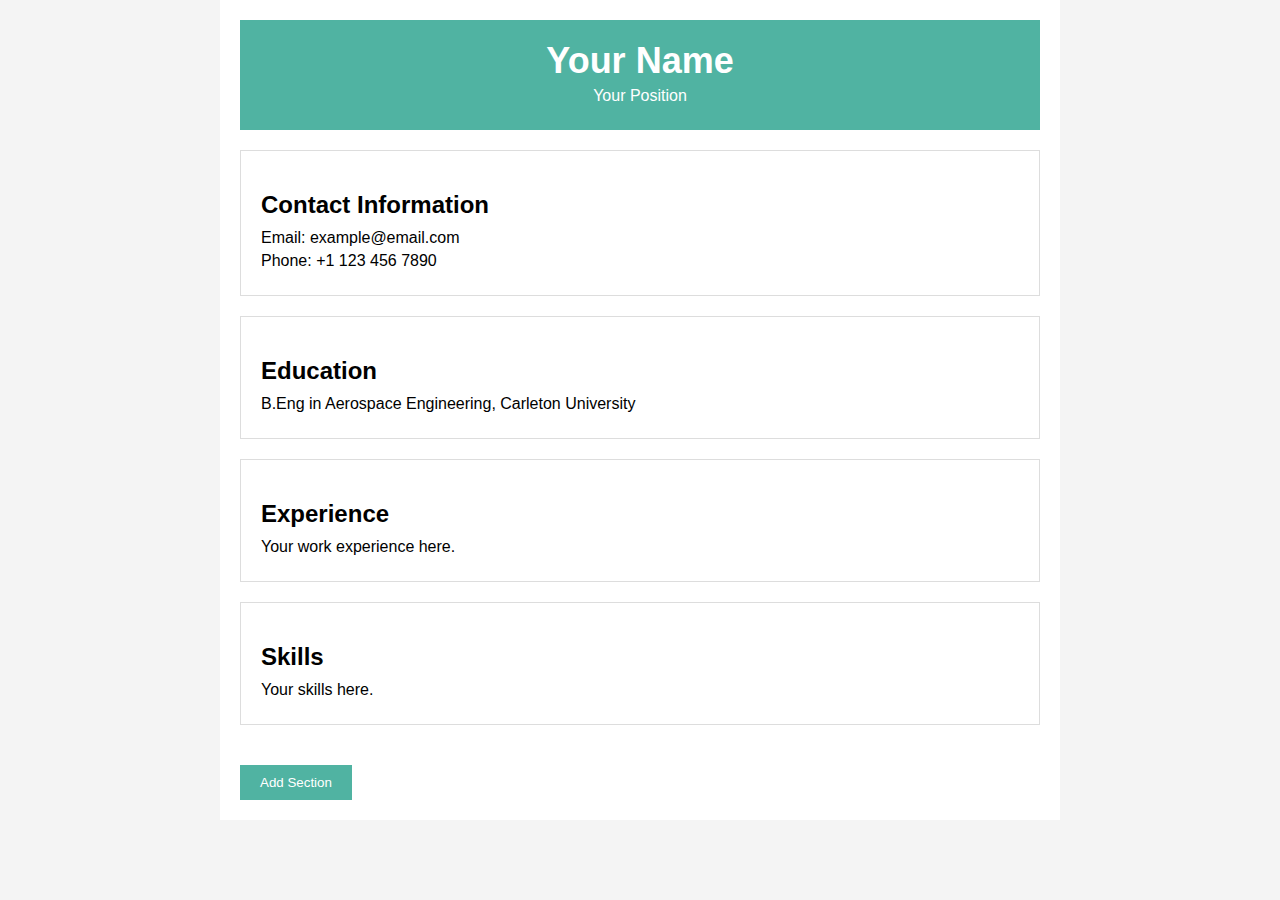
==== index.html @ e354a076 "test" ====
<!DOCTYPE html>
<html lang="en">
<head>
  <meta charset="UTF-8">
  <title>Interactive Resume</title>
  <link rel="stylesheet" href="styles.css">
  <script src="script.js" defer></script>
</head>
<body>
  <div class="container">
    <header>
      <h1 contenteditable="true">Your Name</h1>
      <p contenteditable="true">Your Position</p>
    </header>
    <section class="contact">
      <h2>Contact Information</h2>
      <p contenteditable="true">Email: example@email.com</p>
      <p contenteditable="true">Phone: +1 123 456 7890</p>
    </section>
    <section class="education">
      <h2>Education</h2>
      <p contenteditable="true">B.Eng in Aerospace Engineering, Carleton University</p>
    </section>
    <section class="experience">
      <h2>Experience</h2>
      <p contenteditable="true">Your work experience here.</p>
    </section>
    <section class="skills">
      <h2>Skills</h2>
      <p contenteditable="true">Your skills here.</p>
    </section>
    <div id="additional-sections"></div>
    <button id="add-section" class="action-button">Add Section</button>
  </div>
</body>
</html>
---- styles.css ----
body {
  font-family: Arial, sans-serif;
  margin: 0;
  padding: 0;
  background-color: #f4f4f4;
}

.container {
  max-width: 800px;
  margin: auto;
  background: #fff;
  padding: 20px;
}

header {
  background: #50b3a2;
  color: white;
  padding: 20px;
  text-align: center;
}

header h1 {
  margin: 0;
  font-size: 36px;
}

header p {
  margin: 5px 0;
}

section {
  margin: 20px 0;
  padding: 20px;
  border: 1px solid #ddd;
}

section h2 {
  font-size: 24px;
  margin-bottom: 10px;
}

section p {
  margin: 5px 0;
}

.action-button {
  background-color: #50b3a2;
  color: white;
  padding: 10px 20px;
  border: none;
  cursor: pointer;
  margin-top: 20px;
}

.action-button:hover {
  background-color: #439482;
}
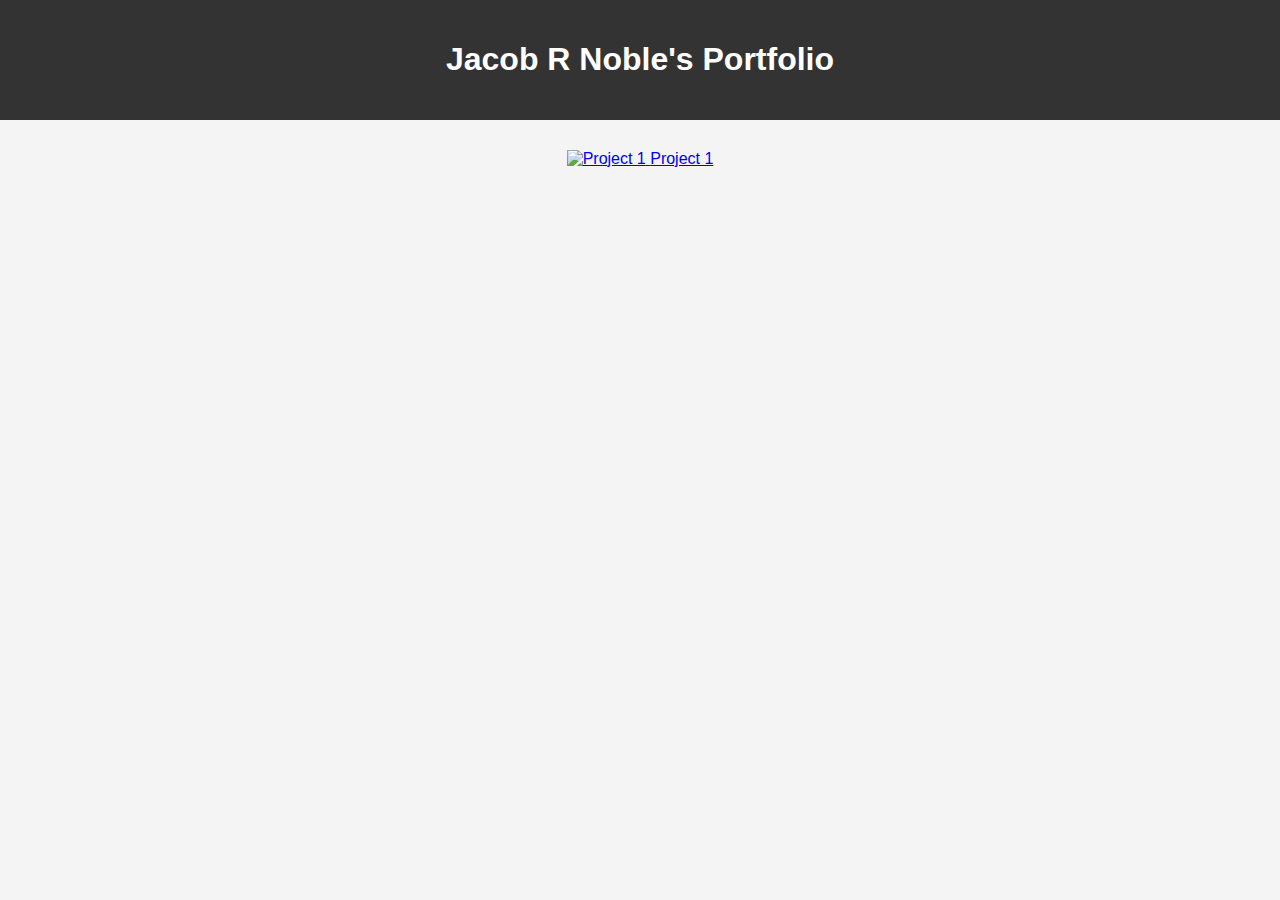
==== commit b04b9d77: "changes made" ====
--- a/index.html
+++ b/index.html
@@ -1,36 +1,29 @@
 <!DOCTYPE html>
 <html lang="en">
+
 <head>
-  <meta charset="UTF-8">
-  <title>Interactive Resume</title>
-  <link rel="stylesheet" href="styles.css">
-  <script src="script.js" defer></script>
+    <meta charset="UTF-8">
+    <meta name="viewport" content="width=device-width, initial-scale=1.0">
+    <title>My Portfolio Timeline</title>
+    <link rel="stylesheet" href="main.css">
 </head>
+
 <body>
-  <div class="container">
+
     <header>
-      <h1 contenteditable="true">Your Name</h1>
-      <p contenteditable="true">Your Position</p>
+        <h1>Jacob R Noble's Portfolio</h1>
     </header>
-    <section class="contact">
-      <h2>Contact Information</h2>
-      <p contenteditable="true">Email: example@email.com</p>
-      <p contenteditable="true">Phone: +1 123 456 7890</p>
+
+    <section id="timeline">
+        <a href="project1/" class="project-icon">
+            <img src="assets/icon1.png" alt="Project 1">
+            <span>Project 1</span>
+        </a>
+        <!-- Future projects will be appended here -->
     </section>
-    <section class="education">
-      <h2>Education</h2>
-      <p contenteditable="true">B.Eng in Aerospace Engineering, Carleton University</p>
-    </section>
-    <section class="experience">
-      <h2>Experience</h2>
-      <p contenteditable="true">Your work experience here.</p>
-    </section>
-    <section class="skills">
-      <h2>Skills</h2>
-      <p contenteditable="true">Your skills here.</p>
-    </section>
-    <div id="additional-sections"></div>
-    <button id="add-section" class="action-button">Add Section</button>
-  </div>
+
+    <script src="main.js"></script>
+
 </body>
-</html>+
+</html>
--- a/main.css
+++ b/main.css
@@ -0,0 +1,31 @@
+body {
+  font-family: Arial, sans-serif;
+  background-color: #f4f4f4;
+  margin: 0;
+  padding: 0;
+}
+
+header {
+  background-color: #333;
+  color: #fff;
+  text-align: center;
+  padding: 20px 0;
+}
+
+#timeline {
+  display: flex;
+  justify-content: space-around;
+  flex-wrap: wrap;
+  padding: 20px;
+}
+
+.project-icon {
+  display: block;
+  text-align: center;
+  width: 200px;
+  margin: 10px;
+}
+
+.project-icon img {
+  max-width: 100%;
+}
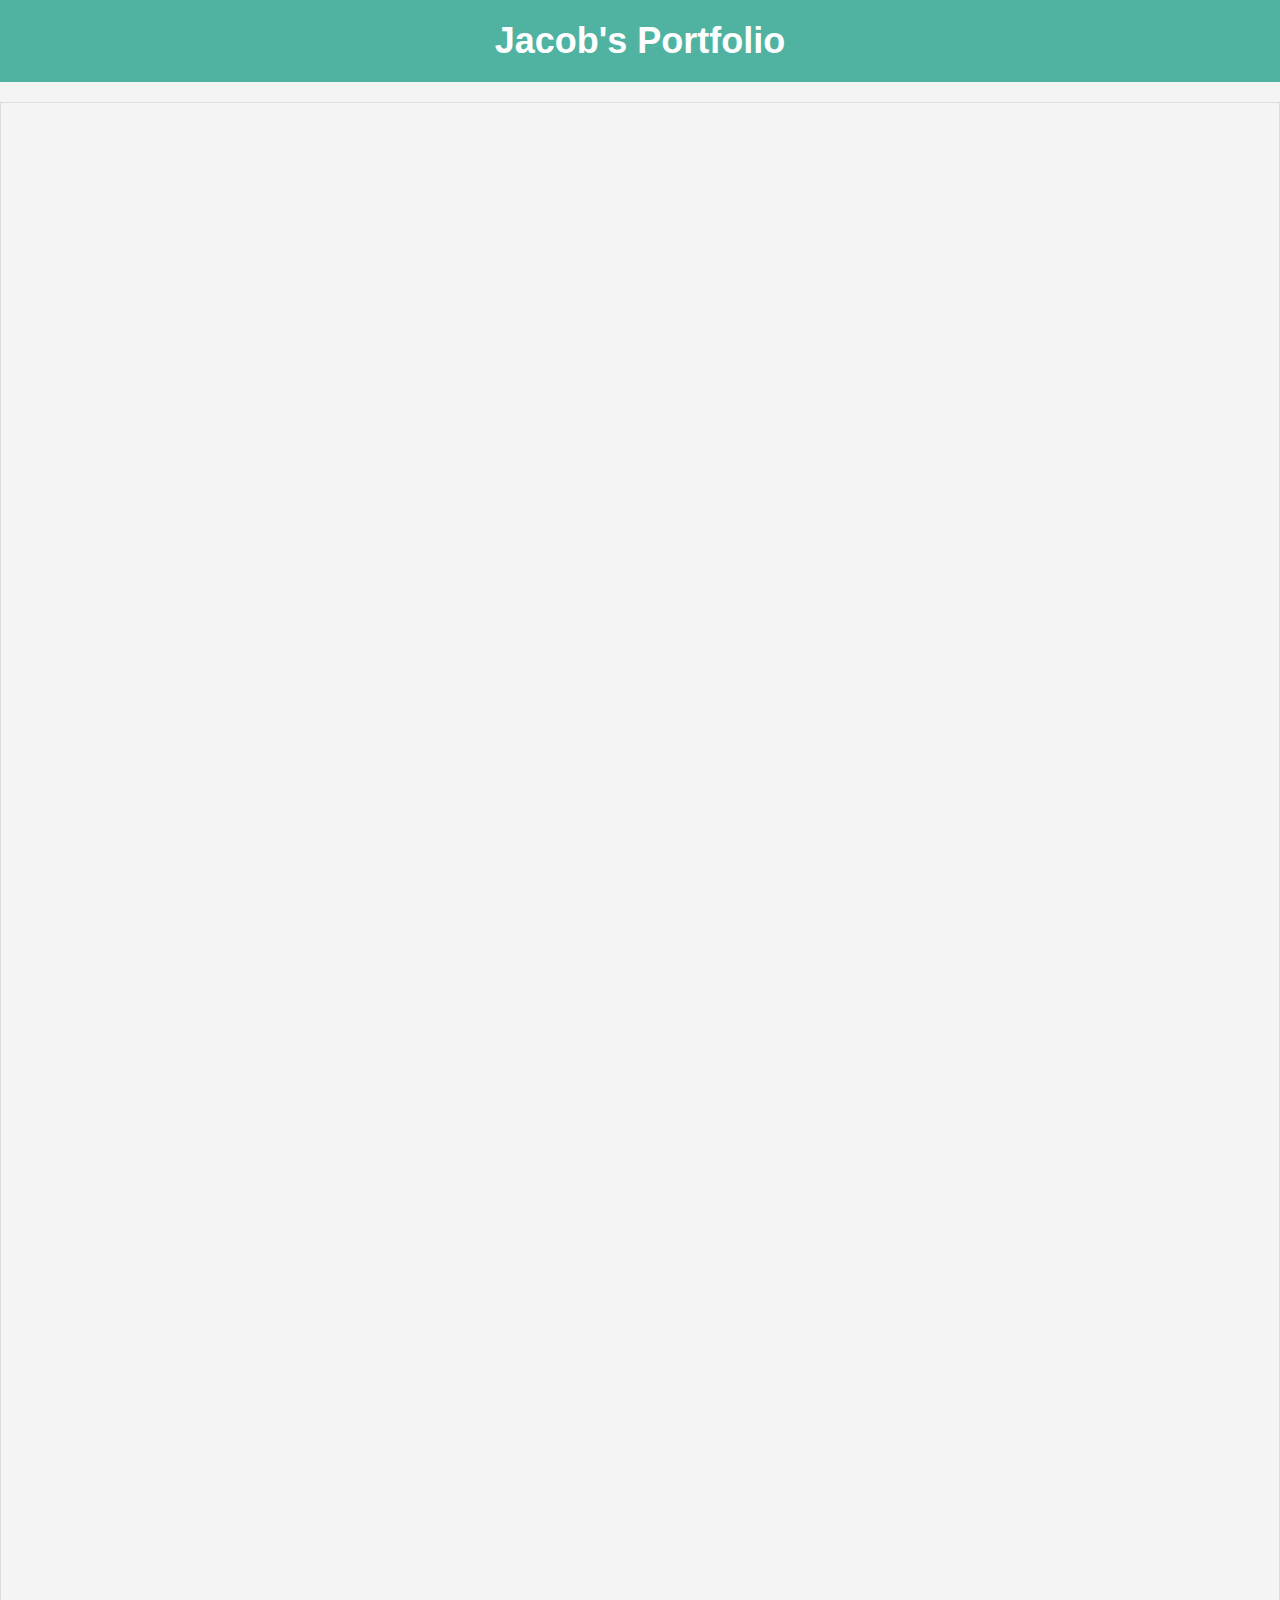
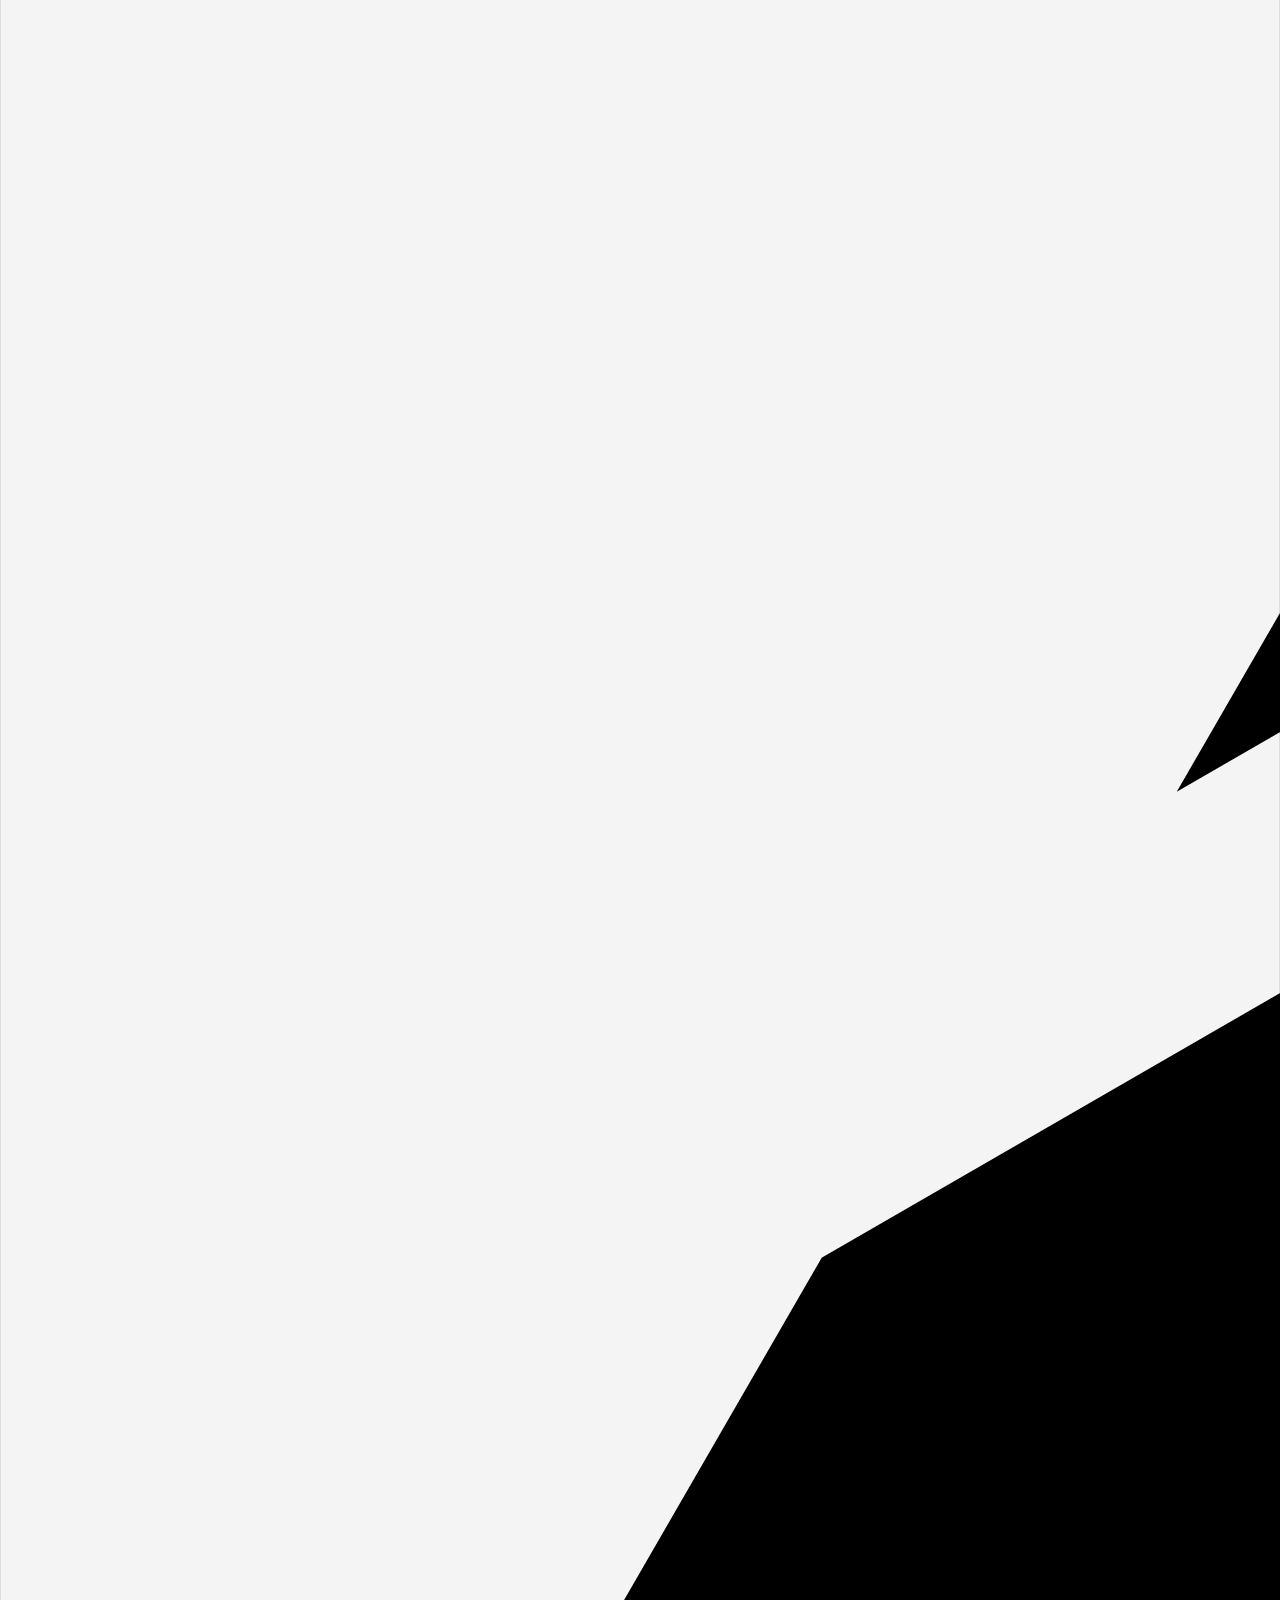
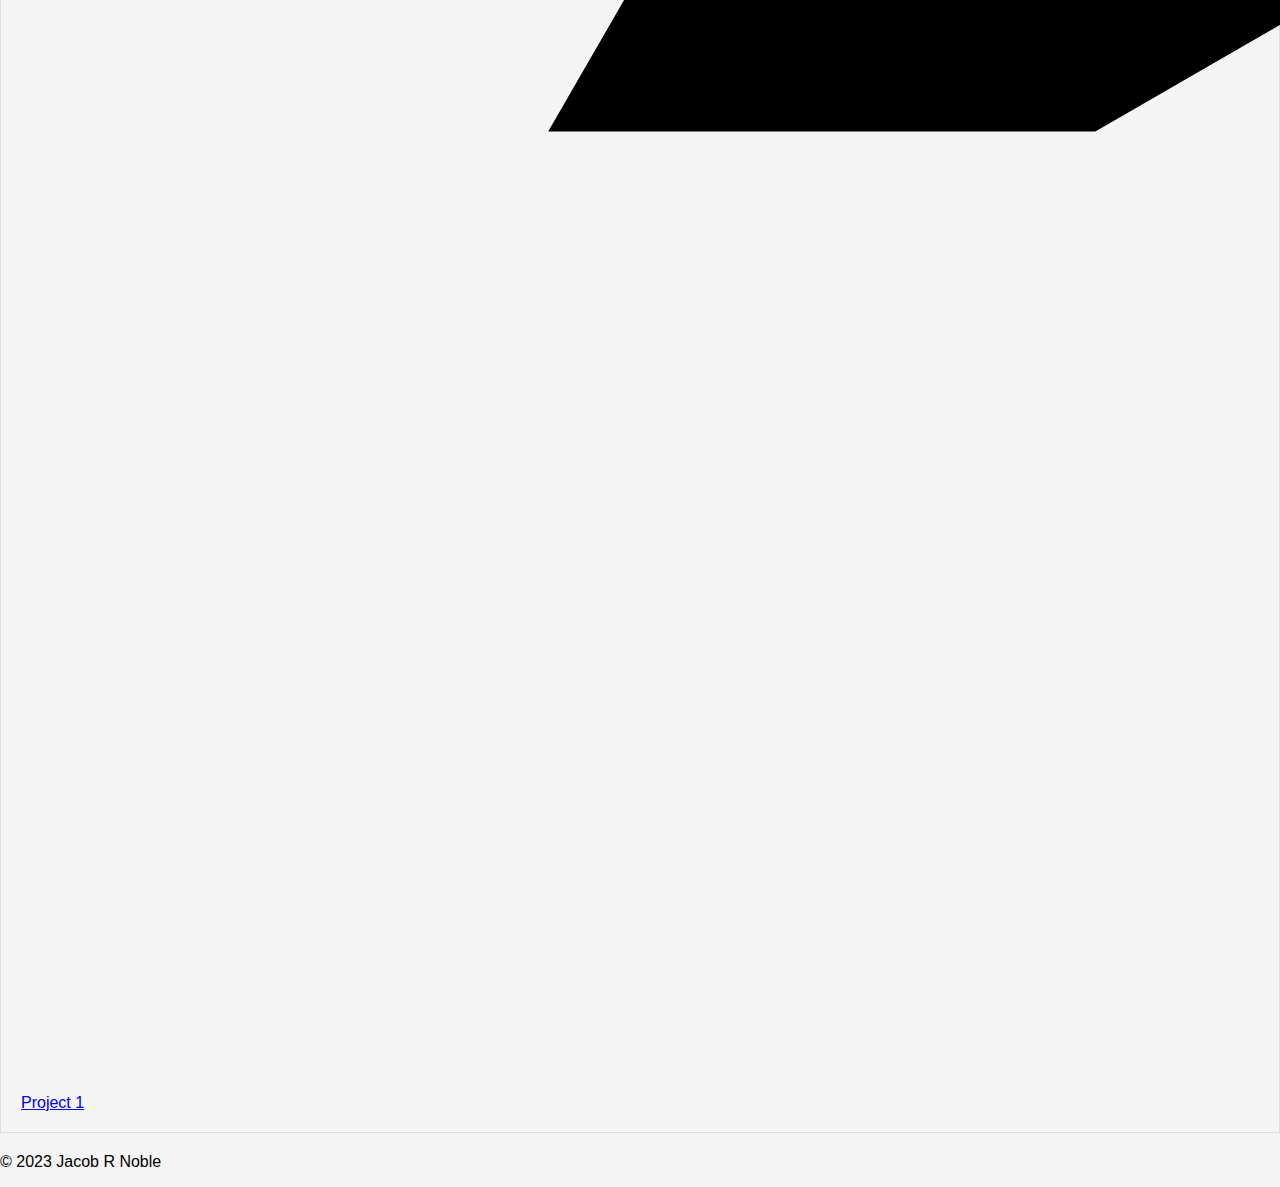
==== commit 01053b40: "Update index.html" ====
--- a/index.html
+++ b/index.html
@@ -1,29 +1,35 @@
 <!DOCTYPE html>
 <html lang="en">
-
 <head>
     <meta charset="UTF-8">
+    <meta http-equiv="X-UA-Compatible" content="IE=edge">
     <meta name="viewport" content="width=device-width, initial-scale=1.0">
-    <title>My Portfolio Timeline</title>
-    <link rel="stylesheet" href="main.css">
+    <title>My Portfolio</title>
+    <link rel="stylesheet" href="styles.css">
 </head>
-
 <body>
 
     <header>
-        <h1>Jacob R Noble's Portfolio</h1>
+        <h1>Jacob's Portfolio</h1>
     </header>
 
-    <section id="timeline">
-        <a href="project1/" class="project-icon">
-            <img src="assets/icon1.png" alt="Project 1">
-            <span>Project 1</span>
-        </a>
-        <!-- Future projects will be appended here -->
-    </section>
+    <main>
+        <section class="projects">
+            <!-- Project 1 Icon and Link -->
+            <a href="project1/" class="project-icon">
+                <img src="assets/icon1.png" alt="Project 1">
+                <span>Project 1</span>
+            </a>
 
-    <script src="main.js"></script>
+            <!-- Add more project icons and links in a similar manner as you add more projects -->
+        </section>
+    </main>
+
+    <footer>
+        <p>&copy; 2023 Jacob R Noble</p>
+    </footer>
+
+    <script src="scripts.js"></script>
 
 </body>
-
 </html>
--- a/styles.css
+++ b/styles.css
@@ -0,0 +1,57 @@
+body {
+  font-family: Arial, sans-serif;
+  margin: 0;
+  padding: 0;
+  background-color: #f4f4f4;
+}
+
+.container {
+  max-width: 800px;
+  margin: auto;
+  background: #fff;
+  padding: 20px;
+}
+
+header {
+  background: #50b3a2;
+  color: white;
+  padding: 20px;
+  text-align: center;
+}
+
+header h1 {
+  margin: 0;
+  font-size: 36px;
+}
+
+header p {
+  margin: 5px 0;
+}
+
+section {
+  margin: 20px 0;
+  padding: 20px;
+  border: 1px solid #ddd;
+}
+
+section h2 {
+  font-size: 24px;
+  margin-bottom: 10px;
+}
+
+section p {
+  margin: 5px 0;
+}
+
+.action-button {
+  background-color: #50b3a2;
+  color: white;
+  padding: 10px 20px;
+  border: none;
+  cursor: pointer;
+  margin-top: 20px;
+}
+
+.action-button:hover {
+  background-color: #439482;
+}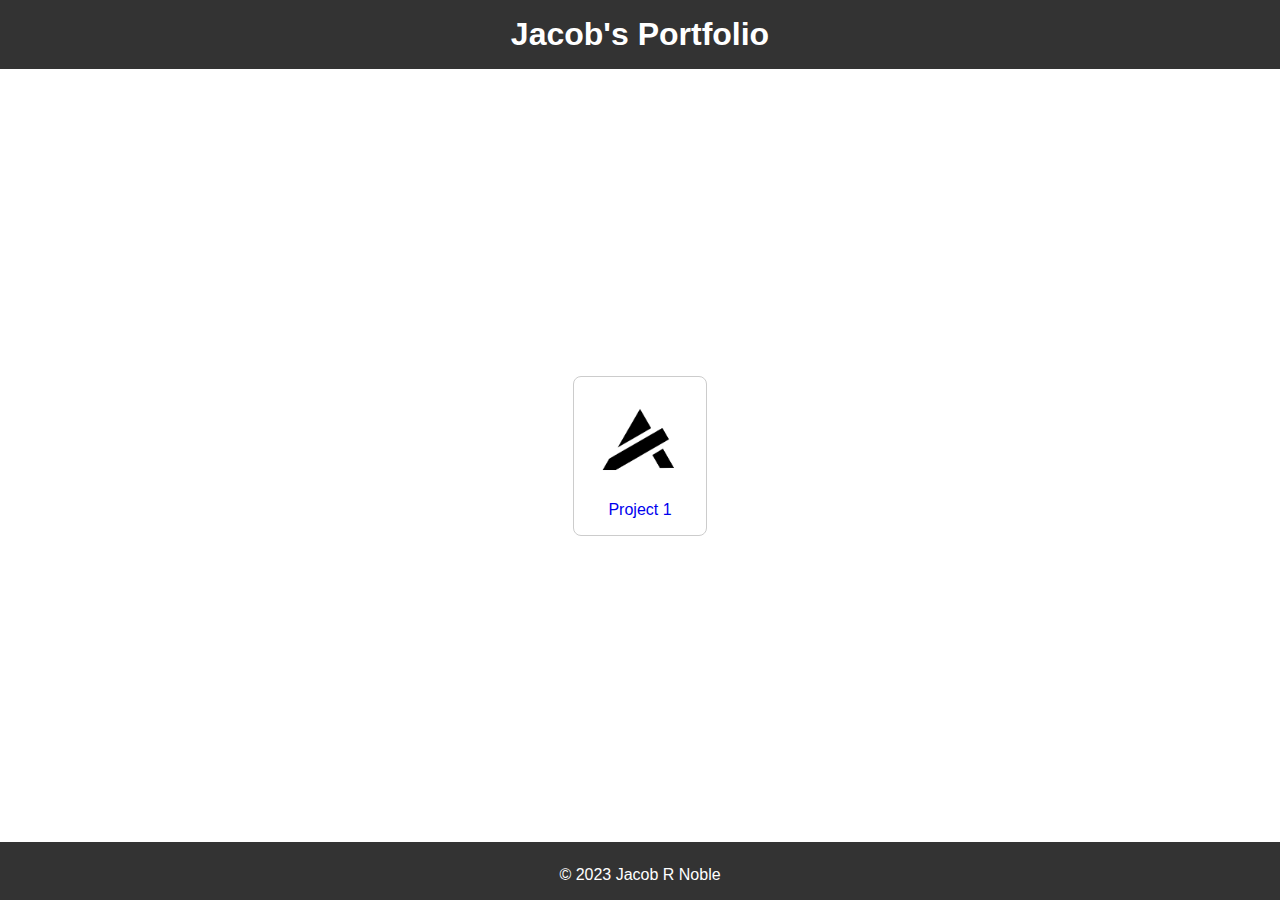
==== commit a5632b65: "ca" ====
--- a/index.html
+++ b/index.html
@@ -5,7 +5,7 @@
     <meta http-equiv="X-UA-Compatible" content="IE=edge">
     <meta name="viewport" content="width=device-width, initial-scale=1.0">
     <title>My Portfolio</title>
-    <link rel="stylesheet" href="styles.css">
+    <link rel="stylesheet" href="main.css">
 </head>
 <body>
 
@@ -20,8 +20,6 @@
                 <img src="assets/icon1.png" alt="Project 1">
                 <span>Project 1</span>
             </a>
-
-            <!-- Add more project icons and links in a similar manner as you add more projects -->
         </section>
     </main>
 
@@ -29,7 +27,7 @@
         <p>&copy; 2023 Jacob R Noble</p>
     </footer>
 
-    <script src="scripts.js"></script>
+    <script src="main.js"></script>
 
 </body>
 </html>
--- a/main.css
+++ b/main.css
@@ -0,0 +1,59 @@
+/* Reset some default styles */
+body, h1, p, a {
+  margin: 0;
+  padding: 0;
+  font-family: Arial, sans-serif;
+  text-decoration: none;
+}
+
+/* Give the entire page a basic layout */
+body {
+  display: flex;
+  flex-direction: column;
+  min-height: 100vh;
+}
+
+header, footer {
+  background-color: #333;
+  color: #fff;
+  padding: 1rem;
+  text-align: center;
+}
+
+main {
+  flex: 1;
+  display: flex;
+  flex-direction: column;
+  align-items: center;
+  justify-content: center;
+  padding: 2rem;
+}
+
+.projects {
+  display: flex;
+  flex-wrap: wrap;
+  gap: 1rem;
+}
+
+.project-icon {
+  display: flex;
+  flex-direction: column;
+  align-items: center;
+  padding: 1rem;
+  border: 1px solid #ccc;
+  border-radius: 8px;
+  transition: background-color 0.3s ease;
+}
+
+.project-icon img {
+  max-width: 100px;
+  margin-bottom: 0.5rem;
+}
+
+.project-icon:hover {
+  background-color: #f5f5f5;
+}
+
+footer p {
+  margin-top: 0.5rem;
+}
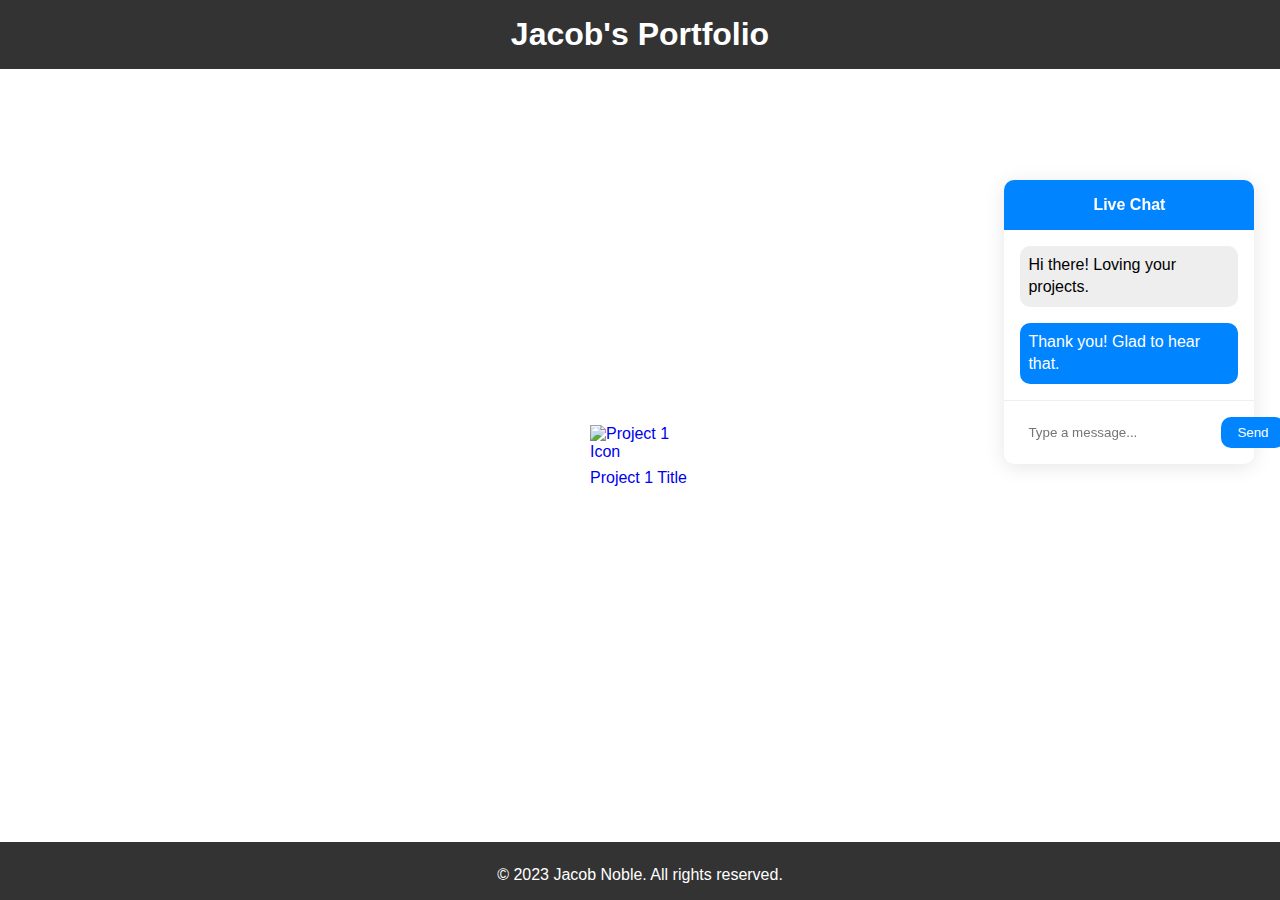
==== commit 36070cd2: "adding chatbox" ====
--- a/index.html
+++ b/index.html
@@ -1,33 +1,50 @@
 <!DOCTYPE html>
 <html lang="en">
+
 <head>
     <meta charset="UTF-8">
-    <meta http-equiv="X-UA-Compatible" content="IE=edge">
     <meta name="viewport" content="width=device-width, initial-scale=1.0">
-    <title>My Portfolio</title>
+    <title>Jacob's Portfolio</title>
     <link rel="stylesheet" href="main.css">
 </head>
+
 <body>
-
     <header>
         <h1>Jacob's Portfolio</h1>
     </header>
 
     <main>
         <section class="projects">
-            <!-- Project 1 Icon and Link -->
-            <a href="project1/" class="project-icon">
-                <img src="assets/icon1.png" alt="Project 1">
-                <span>Project 1</span>
+            <!-- Placeholder for Project 1 -->
+            <a href="project1/" class="project-icon project1">
+                <img src="project1/assets/icon1.png" alt="Project 1 Icon">
+                <span>Project 1 Title</span>
             </a>
         </section>
     </main>
 
     <footer>
-        <p>&copy; 2023 Jacob R Noble</p>
+        <p>© 2023 Jacob Noble. All rights reserved.</p>
     </footer>
 
+    <!-- Chatbox Section -->
+    <aside class="chat-container">
+        <header>Live Chat</header>
+        <div class="chat-messages">
+            <div class="message received">
+                <p>Hi there! Loving your projects.</p>
+            </div>
+            <div class="message sent">
+                <p>Thank you! Glad to hear that.</p>
+            </div>
+        </div>
+        <div class="chat-input">
+            <input type="text" placeholder="Type a message...">
+            <button>Send</button>
+        </div>
+    </aside>
+
     <script src="main.js"></script>
+</body>
 
-</body>
 </html>
--- a/main.css
+++ b/main.css
@@ -35,15 +35,14 @@
   gap: 1rem;
 }
 
-.project-icon {
-  display: flex;
-  flex-direction: column;
-  align-items: center;
-  padding: 1rem;
-  border: 1px solid #ccc;
-  border-radius: 8px;
-  transition: background-color 0.3s ease;
+.project-icon img {
+  max-width: 100px;
+  max-height: 100px; /* Added this line */
+  margin-bottom: 0.5rem;
+  display: block;
+  object-fit: contain; /* Ensures the image keeps its aspect ratio */
 }
+
 
 .project-icon img {
   max-width: 100px;
@@ -57,3 +56,80 @@
 footer p {
   margin-top: 0.5rem;
 }
+
+/* Chat Styles */
+.chat-container {
+  position: fixed;
+  right: 2%;
+  top: 20%;
+  width: 250px;
+  background-color: #fff;
+  border-radius: 10px;
+  box-shadow: 0px 3px 20px rgba(0, 0, 0, 0.1);
+}
+
+.chat-container header {
+  background-color: #0084ff;
+  color: #fff;
+  padding: 1rem;
+  font-weight: bold;
+  border-top-left-radius: 10px;
+  border-top-right-radius: 10px;
+  text-align: center;
+}
+
+.chat-messages {
+  max-height: 300px;
+  overflow-y: scroll;
+  padding: 1rem;
+}
+
+.message {
+  margin-bottom: 1rem;
+}
+
+.message p {
+  padding: 0.5rem;
+  border-radius: 10px;
+  line-height: 1.4;
+  display: inline-block;
+}
+
+.message.received p {
+  background-color: #eee;
+}
+
+.message.sent p {
+  background-color: #0084ff;
+  color: #fff;
+  float: right;
+  clear: both;
+}
+
+.chat-input {
+  padding: 1rem;
+  border-top: 1px solid #eee;
+  display: flex;
+  align-items: center;
+}
+
+.chat-input input {
+  flex: 1;
+  padding: 0.5rem;
+  border: none;
+  border-radius: 10px;
+  margin-right: 0.5rem;
+}
+
+.chat-input button {
+  background-color: #0084ff;
+  color: #fff;
+  padding: 0.5rem 1rem;
+  border: none;
+  border-radius: 10px;
+  cursor: pointer;
+}
+
+.chat-input button:hover {
+  background-color: #0073e5;
+}
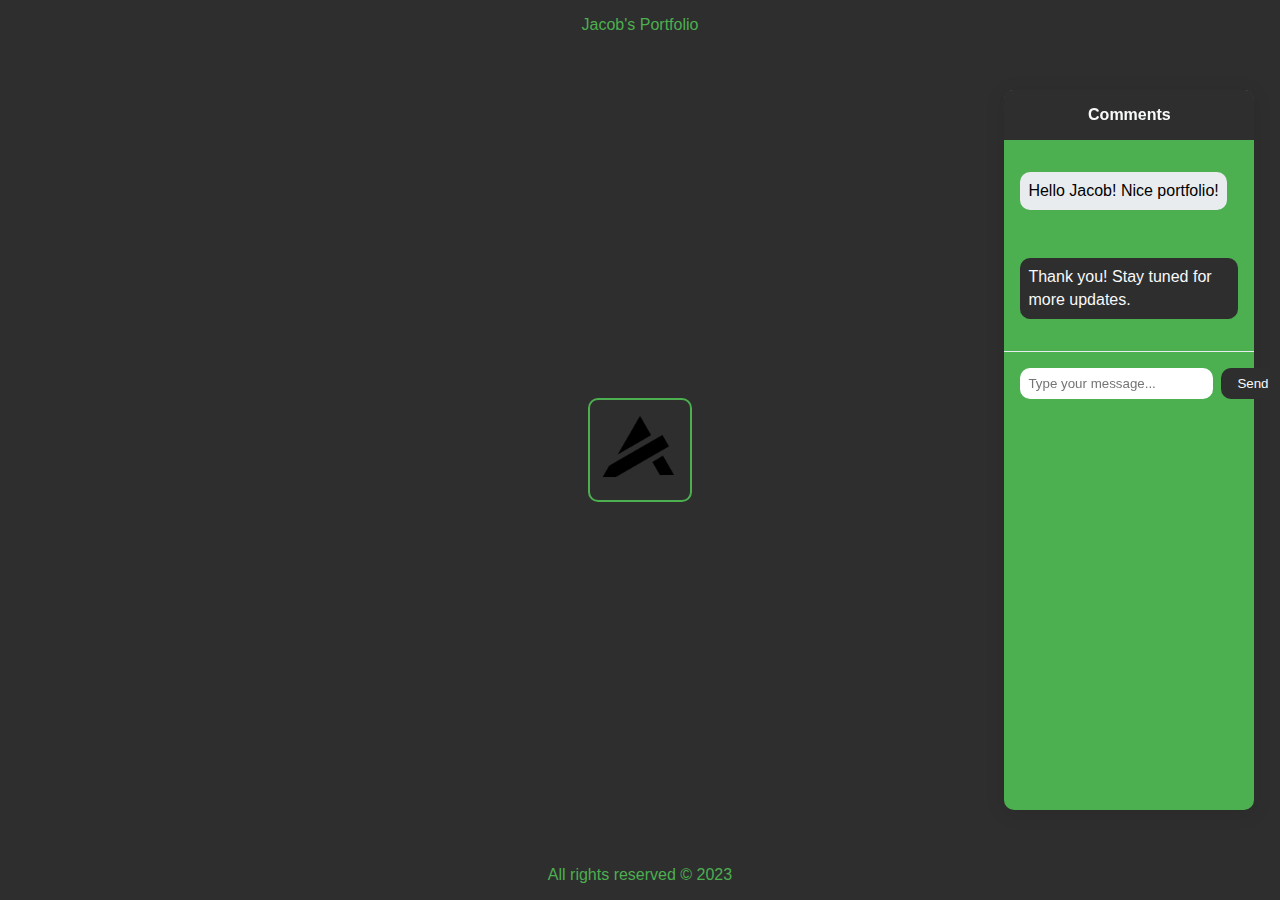
==== commit 0613134a: "big changes" ====
--- a/index.html
+++ b/index.html
@@ -1,50 +1,39 @@
 <!DOCTYPE html>
 <html lang="en">
-
 <head>
     <meta charset="UTF-8">
     <meta name="viewport" content="width=device-width, initial-scale=1.0">
     <title>Jacob's Portfolio</title>
     <link rel="stylesheet" href="main.css">
 </head>
-
 <body>
     <header>
-        <h1>Jacob's Portfolio</h1>
+        Jacob's Portfolio
     </header>
-
     <main>
-        <section class="projects">
-            <!-- Placeholder for Project 1 -->
-            <a href="project1/" class="project-icon project1">
-                <img src="project1/assets/icon1.png" alt="Project 1 Icon">
-                <span>Project 1 Title</span>
-            </a>
-        </section>
+        <a href="https://jacobrnoble.github.io/my-website/project1" class="project-icon">
+            <img src="project1/assets/icon1.png" alt="Project Icon">
+        </a>
     </main>
-
-    <footer>
-        <p>© 2023 Jacob Noble. All rights reserved.</p>
-    </footer>
-
-    <!-- Chatbox Section -->
-    <aside class="chat-container">
-        <header>Live Chat</header>
+    <div class="chat-container">
+        <header>Comments</header>
         <div class="chat-messages">
+            <!-- Placeholder messages for now -->
             <div class="message received">
-                <p>Hi there! Loving your projects.</p>
+                <p>Hello Jacob! Nice portfolio!</p>
             </div>
             <div class="message sent">
-                <p>Thank you! Glad to hear that.</p>
+                <p>Thank you! Stay tuned for more updates.</p>
             </div>
         </div>
         <div class="chat-input">
-            <input type="text" placeholder="Type a message...">
+            <input type="text" placeholder="Type your message...">
             <button>Send</button>
         </div>
-    </aside>
-
+    </div>
+    <footer>
+        All rights reserved &copy; 2023
+    </footer>
     <script src="main.js"></script>
 </body>
-
 </html>
--- a/main.css
+++ b/main.css
@@ -1,85 +1,68 @@
-/* Reset some default styles */
-body, h1, p, a {
+/* General Styles */
+body {
+  font-family: Arial, sans-serif;
+  background-color: #2E2E2E; /* Charcoal background */
   margin: 0;
   padding: 0;
-  font-family: Arial, sans-serif;
-  text-decoration: none;
-}
-
-/* Give the entire page a basic layout */
-body {
   display: flex;
   flex-direction: column;
   min-height: 100vh;
 }
 
 header, footer {
-  background-color: #333;
-  color: #fff;
-  padding: 1rem;
+  background-color: #2E2E2E; /* Charcoal background */
+  color: #4CAF50; /* Forest Green text */
   text-align: center;
+  padding: 1rem 0;
 }
 
 main {
+  padding: 2rem;
   flex: 1;
   display: flex;
-  flex-direction: column;
   align-items: center;
   justify-content: center;
-  padding: 2rem;
 }
 
-.projects {
-  display: flex;
-  flex-wrap: wrap;
-  gap: 1rem;
+/* Projects Section */
+.project-icon {
+  display: inline-block;
+  border: 2px solid #4CAF50; /* Forest Green border */
+  border-radius: 10px;
+  overflow: hidden;
 }
 
 .project-icon img {
-  max-width: 100px;
-  max-height: 100px; /* Added this line */
-  margin-bottom: 0.5rem;
+  width: 100px;
+  height: 100px;
   display: block;
-  object-fit: contain; /* Ensures the image keeps its aspect ratio */
+  object-fit: cover;
 }
 
-
-.project-icon img {
-  max-width: 100px;
-  margin-bottom: 0.5rem;
-}
-
-.project-icon:hover {
-  background-color: #f5f5f5;
-}
-
-footer p {
-  margin-top: 0.5rem;
-}
-
-/* Chat Styles */
+/* Comments Styles */
 .chat-container {
   position: fixed;
   right: 2%;
-  top: 20%;
+  top: 10%;
+  bottom: 10%;
   width: 250px;
-  background-color: #fff;
+  background-color: #4CAF50; /* Forest Green background */
   border-radius: 10px;
   box-shadow: 0px 3px 20px rgba(0, 0, 0, 0.1);
 }
 
 .chat-container header {
-  background-color: #0084ff;
-  color: #fff;
+  background-color: #2E2E2E; /* Charcoal background */
+  color: #f8f9fa; /* White text */
   padding: 1rem;
   font-weight: bold;
-  border-top-left-radius: 10px;
-  border-top-right-radius: 10px;
+  border-top-left-radius: 9px; /* Fix the border issue */
+  border-top-right-radius: 9px; /* Fix the border issue */
   text-align: center;
 }
 
 .chat-messages {
-  max-height: 300px;
+  max-height: calc(100% - 120px);
   overflow-y: scroll;
   padding: 1rem;
 }
@@ -96,19 +79,19 @@
 }
 
 .message.received p {
-  background-color: #eee;
+  background-color: #e9ecef;
 }
 
 .message.sent p {
-  background-color: #0084ff;
-  color: #fff;
+  background-color: #2E2E2E; /* Charcoal background */
+  color: #f8f9fa; /* White text */
   float: right;
   clear: both;
 }
 
 .chat-input {
   padding: 1rem;
-  border-top: 1px solid #eee;
+  border-top: 1px solid #e9ecef;
   display: flex;
   align-items: center;
 }
@@ -122,8 +105,8 @@
 }
 
 .chat-input button {
-  background-color: #0084ff;
-  color: #fff;
+  background-color: #2E2E2E; /* Charcoal background */
+  color: #f8f9fa; /* White text */
   padding: 0.5rem 1rem;
   border: none;
   border-radius: 10px;
@@ -131,5 +114,5 @@
 }
 
 .chat-input button:hover {
-  background-color: #0073e5;
+  background-color: #1a1a1a; /* Darker Charcoal on hover */
 }
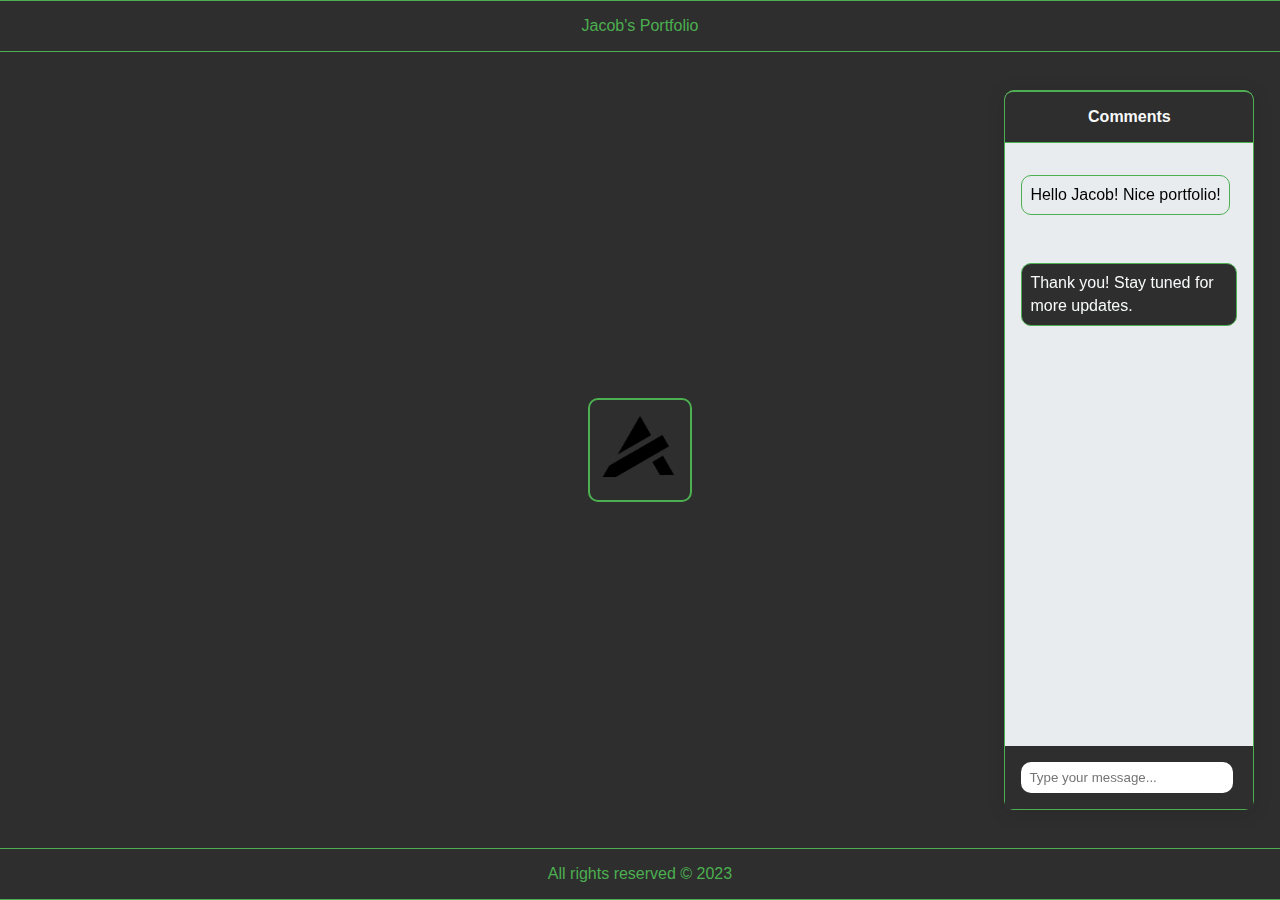
==== commit 53adf462: "delete button" ====
--- a/index.html
+++ b/index.html
@@ -28,7 +28,6 @@
         </div>
         <div class="chat-input">
             <input type="text" placeholder="Type your message...">
-            <button>Send</button>
         </div>
     </div>
     <footer>
--- a/main.css
+++ b/main.css
@@ -14,6 +14,8 @@
   color: #4CAF50; /* Forest Green text */
   text-align: center;
   padding: 1rem 0;
+  border-top: 1px solid #4CAF50; /* Forest Green border for header */
+  border-bottom: 1px solid #4CAF50; /* Forest Green border for footer */
 }
 
 main {
@@ -46,9 +48,13 @@
   top: 10%;
   bottom: 10%;
   width: 250px;
-  background-color: #4CAF50; /* Forest Green background */
+  background-color: #e9ecef; /* Light background for chat box */
+  border: 1px solid #4CAF50; /* Forest Green border for chat box */
   border-radius: 10px;
   box-shadow: 0px 3px 20px rgba(0, 0, 0, 0.1);
+  display: flex;
+  flex-direction: column;
+  box-sizing: border-box; /* Ensuring that padding and borders are included in the total width */
 }
 
 .chat-container header {
@@ -56,13 +62,14 @@
   color: #f8f9fa; /* White text */
   padding: 1rem;
   font-weight: bold;
-  border-top-left-radius: 9px; /* Fix the border issue */
-  border-top-right-radius: 9px; /* Fix the border issue */
+  border-top-left-radius: 8px; /* Slightly decreased to fit within the chat container */
+  border-top-right-radius: 8px;
   text-align: center;
+  margin: 0; /* Removing any default margins */
 }
 
 .chat-messages {
-  max-height: calc(100% - 120px);
+  flex: 1; /* Ensuring it takes the available space */
   overflow-y: scroll;
   padding: 1rem;
 }
@@ -76,6 +83,7 @@
   border-radius: 10px;
   line-height: 1.4;
   display: inline-block;
+  border: 1px solid #4CAF50; /* Forest Green border for messages */
 }
 
 .message.received p {
@@ -94,6 +102,8 @@
   border-top: 1px solid #e9ecef;
   display: flex;
   align-items: center;
+  background-color: #2E2E2E; /* Charcoal background for input area */
+  margin: 0; /* Removing any default margins */
 }
 
 .chat-input input {
@@ -101,18 +111,7 @@
   padding: 0.5rem;
   border: none;
   border-radius: 10px;
-  margin-right: 0.5rem;
-}
-
-.chat-input button {
-  background-color: #2E2E2E; /* Charcoal background */
-  color: #f8f9fa; /* White text */
-  padding: 0.5rem 1rem;
-  border: none;
-  border-radius: 10px;
-  cursor: pointer;
-}
-
-.chat-input button:hover {
-  background-color: #1a1a1a; /* Darker Charcoal on hover */
-}
+  margin-right: 0.3rem; /* Slightly decreased margin */
+  color: #f8f9fa; /* White text for input */
+  box-sizing: border-box;
+}